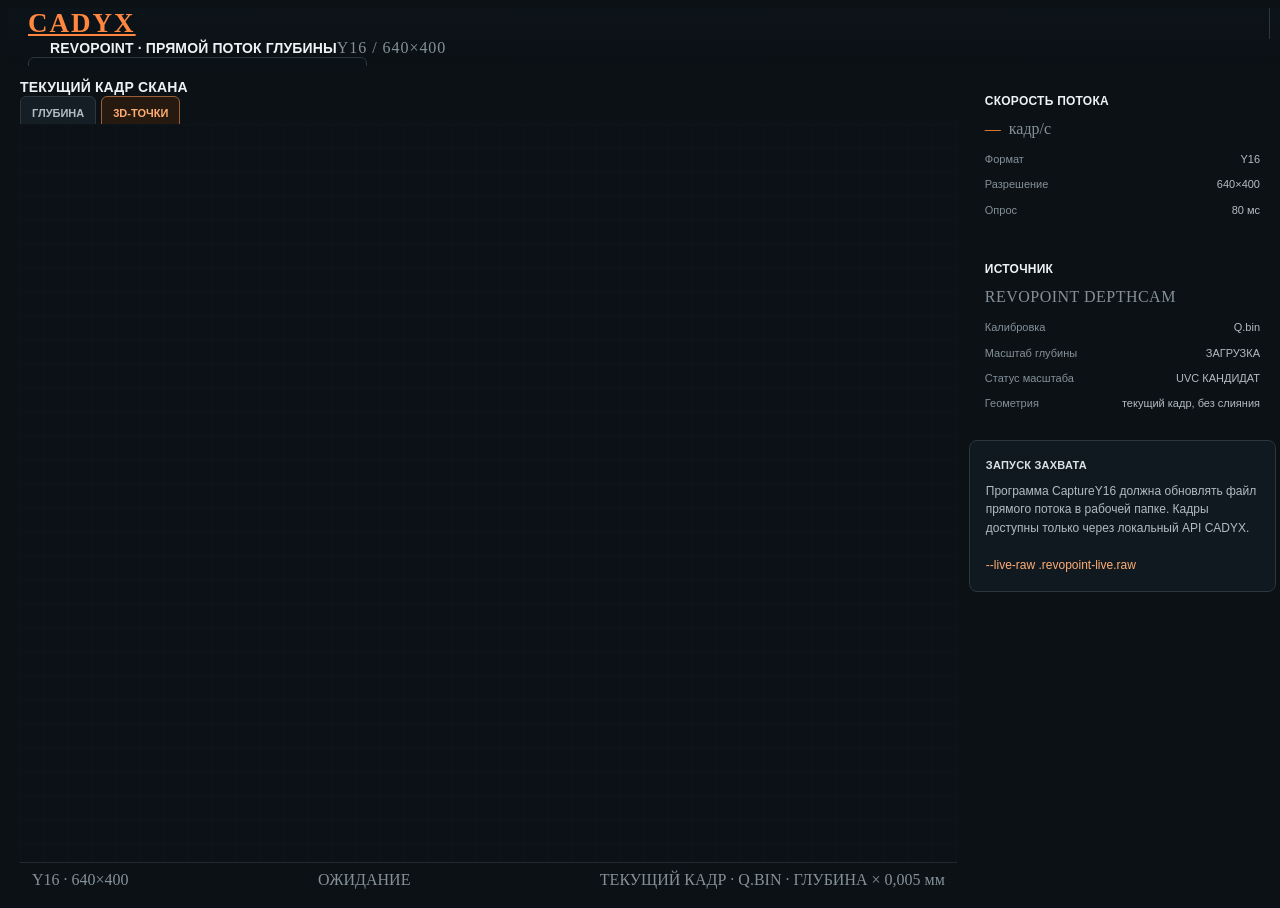
==== web/scanner.html @ 6aa9bc60 "Keep scan cloud and mesh in one preview" ====
<!doctype html>
<html lang="ru">
<head>
  <meta charset="utf-8">
  <meta name="viewport" content="width=device-width,initial-scale=1">
  <meta name="theme-color" content="#090d11">
  <title>CADYX — Сканер</title>
  <script>if(new URLSearchParams(location.search).get("embed")==="1")document.documentElement.dataset.scannerEmbed="true";</script>
  <link rel="icon" type="image/svg+xml" href="/favicon.svg">
  <link rel="stylesheet" href="/assets/style.css">
  <style>
    :root {
      --accent: #ff8740;
      --agent: #63d2ae;
      --canvas: #0c1116;
      --surface: #111920;
      --surface-soft: #172129;
      --line: #2a373f;
      --line-soft: #202a31;
      --text: #edf1f3;
      --muted: #b1bcc2;
      --dim: #849199;
      --ui-font: "Segoe UI Variable", "Segoe UI", Arial, sans-serif;
      --scanner-header-height: 58px;
    }

    html, body { width: 100%; height: 100%; min-width: 320px; overflow: hidden; background: var(--canvas); }
    body { display: grid; grid-template-rows: var(--scanner-header-height) minmax(0, 1fr); color: var(--text); }
    .topbar {
      height: var(--scanner-header-height);
      grid-template-columns: auto minmax(0, 1fr) auto;
      grid-template-areas: "brand project end";
      gap: 0;
      padding: 0 18px 0 20px;
      border-bottom: 1px solid var(--line);
      background: linear-gradient(180deg, #0d1419 0%, #0a1014 100%);
    }
    .topbar-start { grid-area: brand; padding-right: 22px; border-right: 1px solid var(--line); }
    .topbar-project { grid-area: project; min-width: 0; padding-left: 22px; border: 0; }
    .topbar-end { grid-area: end; gap: 10px; }
    .brand { color: var(--accent); font-size: 27px; font-weight: 760; letter-spacing: .075em; }
    .document-title { color: #eef2f4; font: 600 14px/1.3 var(--ui-font); letter-spacing: .01em; }
    .project-short-id { color: var(--dim); font: 9px/1.2 var(--mono); letter-spacing: .06em; }
    .project-light { width: 8px; height: 8px; flex: 0 0 auto; border-radius: 50%; background: var(--dim); }
    .project-light.active { background: var(--accent); box-shadow: 0 0 12px #ff741766; }
    .scanner-state {
      display: inline-flex;
      align-items: center;
      gap: 7px;
      min-height: 32px;
      padding: 5px 11px;
      border: 1px solid var(--line);
      border-radius: 6px;
      color: var(--muted);
      background: #0b1217;
      font: 11px var(--mono);
      letter-spacing: .02em;
      white-space: nowrap;
    }
    .scanner-state::before { width: 7px; height: 7px; border-radius: 50%; background: var(--dim); content: ""; }
    .scanner-state[data-live="true"] { border-color: #6c3a1d; color: #ff9854; background: #22140c; }
    .scanner-state[data-live="true"]::before { background: var(--accent); box-shadow: 0 0 8px #ff741766; }
    .scanner-state[data-live="false"] { color: var(--warning); }
    .scanner-shell {
      display: grid;
      min-width: 0;
      min-height: 0;
      grid-template-columns: minmax(0, 1fr) clamp(270px, 24vw, 340px);
      gap: 12px;
      padding: 12px;
      background: var(--canvas);
    }
    .scanner-view { display: grid; min-width: 0; min-height: 0; grid-template-rows: 46px minmax(0, 1fr) 34px; overflow: hidden; }
    .scanner-view .panel-heading { min-height: 46px; }
    .scanner-view .panel-heading h1 { margin: 0; color: var(--text); font: 600 14px/1.3 var(--ui-font); letter-spacing: .01em; }
    .scanner-modes { display: flex; gap: 5px; }
    .scanner-modes button { min-height: 34px; padding: 6px 11px; border: 1px solid var(--line); border-radius: 6px; color: var(--muted); background: #151e25; font: 600 11px var(--ui-font); cursor: pointer; }
    .scanner-modes button[aria-pressed="true"] { border-color: #9b6038; color: #ffad73; background: #26190f; }
    .panel-note { color: var(--dim); font: 10px var(--mono); letter-spacing: .03em; }
    .scanner-stage { display: grid; min-width: 0; min-height: 0; place-items: center; padding: 16px; background-color: #0b1116; background-image: linear-gradient(#18212838 1px,transparent 1px),linear-gradient(90deg,#18212838 1px,transparent 1px); background-size: 24px 24px; }
    .screen { display: grid; width: min(100%, 1120px); max-height: 100%; aspect-ratio: 8/5; place-items: center; overflow: hidden; background: transparent; }
    canvas { display: block; width: 100%; height: 100%; object-fit: contain; image-rendering: pixelated; }
    canvas[hidden] { display: none; }
    .scanner-view-footer { display: flex; min-width: 0; align-items: center; justify-content: space-between; gap: 10px; padding: 0 12px; border-top: 1px solid var(--line-soft); color: var(--dim); font: 10px var(--mono); }
    .scanner-inspector { display: grid; min-height: 0; grid-template-rows: auto auto minmax(0, 1fr); align-content: start; gap: 12px; }
    .scanner-card { padding: 16px; }
    .scanner-card h2 { margin: 0 0 12px; color: #eef2f4; font: 600 12px var(--ui-font); letter-spacing: .02em; }
    .scanner-rate { display: flex; align-items: baseline; gap: 8px; }
    .scanner-rate strong { color: var(--accent); font: 600 30px/1 var(--mono); }
    .scanner-rate span { color: var(--dim); font: 11px var(--mono); }
    .scanner-details { display: grid; grid-template-columns: minmax(0, 1fr) auto; gap: 10px; margin: 14px 0 0; font: 11px/1.4 var(--ui-font); }
    .scanner-details dt { color: var(--dim); }
    .scanner-details dd { margin: 0; color: var(--muted); text-align: right; }
    .scanner-hint { align-self: start; padding: 16px; border: 1px solid var(--line); border-radius: 8px; background: #111920; color: var(--muted); font: 12px/1.55 var(--ui-font); }
    .scanner-hint strong { display: block; margin-bottom: 8px; color: #dce3e7; font-size: 11px; letter-spacing: .02em; }
    .scanner-hint code { color: #ffad73; font: 11px var(--mono); overflow-wrap: anywhere; }
    html[data-scanner-embed="true"] body { grid-template-rows: 38px minmax(0, 1fr); }
    html[data-scanner-embed="true"] .topbar { height: 38px; grid-template-columns: minmax(0, 1fr); grid-template-areas: "end"; padding: 0 10px; }
    html[data-scanner-embed="true"] .topbar-start,
    html[data-scanner-embed="true"] .topbar-project,
    html[data-scanner-embed="true"] .topbar-end > .button,
    html[data-scanner-embed="true"] .scanner-inspector { display: none; }
    html[data-scanner-embed="true"] .topbar-end { justify-content: flex-start; }
    html[data-scanner-embed="true"] .scanner-shell { grid-template-columns: minmax(0, 1fr); gap: 0; padding: 0; }
    html[data-scanner-embed="true"] .scanner-view { grid-template-rows: 34px minmax(0, 1fr) 27px; border: 0; border-radius: 0; }
    html[data-scanner-embed="true"] .scanner-view .panel-heading { min-height: 34px; padding: 0 10px; }
    html[data-scanner-embed="true"] .scanner-stage { padding: 4px; }
    html[data-scanner-embed="true"] .screen { width: min(100%, 1120px); height: 100%; max-height: none; aspect-ratio: auto; }
    html[data-scanner-embed="true"] .scanner-view-footer { gap: 5px; padding: 0 8px; font-size: 9px; }
    @media (max-width: 760px) {
      .topbar { padding: 0 10px; }
      .topbar-start { padding-right: 10px; }
      .topbar-project { padding-left: 10px; }
      .scanner-shell { grid-template-columns: minmax(0, 1fr); grid-template-rows: minmax(0, 1fr) auto; overflow: auto; }
      .scanner-inspector { grid-template-columns: 1fr 1fr; grid-template-rows: auto; }
      .scanner-state { max-width: 42vw; overflow: hidden; text-overflow: ellipsis; }
    }
    @media (max-width: 480px) {
      .document-title { font-size: 12px; }
      .project-short-id, .scanner-inspector .panel-note { display: none; }
      .scanner-inspector { grid-template-columns: 1fr; }
      .scanner-stage { padding: 5px; }
      .screen { width: 100%; }
    }
  </style>
</head>
<body>
  <header class="topbar">
    <div class="topbar-start"><a class="brand" href="/">CADYX</a></div>
    <div class="topbar-project">
      <span class="project-light active" aria-hidden="true"></span>
      <div class="topbar-project-copy"><span class="document-title">REVOPOINT · ПРЯМОЙ ПОТОК ГЛУБИНЫ</span><span class="project-short-id">Y16 / 640×400</span></div>
    </div>
    <div class="topbar-end">
      <span id="state" class="scanner-state" data-live="false">ОЖИДАНИЕ КАДРА</span>
      <a class="button" href="/">На главную CADYX</a>
    </div>
  </header>
  <main class="scanner-shell">
    <section class="panel scanner-view" aria-labelledby="scanner-title">
      <div class="panel-heading">
        <div><h1 id="scanner-title">ТЕКУЩИЙ КАДР СКАНА</h1></div>
        <div class="scanner-modes" role="group" aria-label="Режим предпросмотра">
          <button id="depth-mode" type="button" aria-pressed="false">ГЛУБИНА</button>
          <button id="cloud-mode" type="button" aria-pressed="true">3D-ТОЧКИ</button>
        </div>
      </div>
      <div class="scanner-stage"><div class="screen"><canvas id="depth" width="640" height="400" aria-label="Кадр глубины Revopoint" hidden></canvas><canvas id="cloud" width="640" height="400" aria-label="Облако точек Revopoint: перетаскивание вращает, колесо меняет масштаб" title="Перетаскивание — вращение · колёсико — масштаб"></canvas></div></div>
      <div class="scanner-view-footer"><span id="scan-format">Y16 · 640×400</span><span id="age">ОЖИДАНИЕ</span><span id="cloud-info">ТЕКУЩИЙ КАДР · Q.BIN · ГЛУБИНА × 0,005 мм</span></div>
    </section>
    <aside class="scanner-inspector" aria-label="Состояние захвата">
      <section class="panel scanner-card">
        <h2>СКОРОСТЬ ПОТОКА</h2>
        <div class="scanner-rate"><strong id="rate">—</strong><span>кадр/с</span></div>
        <dl class="scanner-details"><dt>Формат</dt><dd>Y16</dd><dt>Разрешение</dt><dd>640×400</dd><dt>Опрос</dt><dd>80 мс</dd></dl>
      </section>
      <section class="panel scanner-card">
        <h2>ИСТОЧНИК</h2>
        <div class="panel-note">REVOPOINT DEPTHCAM</div>
        <dl class="scanner-details"><dt>Калибровка</dt><dd>Q.bin</dd><dt>Масштаб глубины</dt><dd id="depth-scale-label">ЗАГРУЗКА</dd><dt>Статус масштаба</dt><dd id="depth-scale-status">UVC КАНДИДАТ</dd><dt>Геометрия</dt><dd>текущий кадр, без слияния</dd></dl>
      </section>
      <div class="scanner-hint"><strong>ЗАПУСК ЗАХВАТА</strong>Программа CaptureY16 должна обновлять файл прямого потока в рабочей папке. Кадры доступны только через локальный API CADYX.<br><br><code>--live-raw .revopoint-live.raw</code></div>
    </aside>
  </main>
  <script src="/assets/scanner-camera.js"></script>
  <script>
    (() => {
      const canvas = document.querySelector("#depth");
      const context = canvas.getContext("2d", { alpha: true });
      const cloudCanvas = document.querySelector("#cloud");
      const cloudContext = cloudCanvas.getContext("2d", { alpha: true });
      const frameCanvas = document.createElement("canvas");
      frameCanvas.width = 640;
      frameCanvas.height = 400;
      const frameContext = frameCanvas.getContext("2d", { alpha: true });
      const state = document.querySelector("#state");
      const rate = document.querySelector("#rate");
      const age = document.querySelector("#age");
      const scanFormat = document.querySelector("#scan-format");
      const cloudInfo = document.querySelector("#cloud-info");
      const depthMode = document.querySelector("#depth-mode");
      const cloudMode = document.querySelector("#cloud-mode");
      const image = context.createImageData(640, 400);
      let lastMtime = "", lastArrival = 0, intervals = [], qMatrix = null, depthScale = null;
      let yaw = .55, pitch = .55, drag = null, cloudSupportMax = 0;
      let scanViewMode = "cloud", projectMesh = null, projectMeshPromise = null;
      let cloudTitle = "ОБЛАКО ТОЧЕК", cloudAge = "", cloudInfoText = "", cloudState = "СОХРАНЁННОЕ ОБЛАКО";
      let cloudFormat = "Y16 · 640×400";
      let zoom = 1;
      const scannerQuery = new URLSearchParams(location.search);
      const singleFrame = scannerQuery.get("cloud_kind") === "single";
      const provisionalFusion = scannerQuery.get("cloud_kind") === "provisional_fusion";
      const requestedFusionFrameCount = Number(scannerQuery.get("cloud_frame_count"));
      const fusionFrameCount = Number.isInteger(requestedFusionFrameCount) && requestedFusionFrameCount >= 2 && requestedFusionFrameCount <= 64
        ? requestedFusionFrameCount : 2;
      const fusionCleanup = scannerQuery.get("cloud_cleanup");
      const frameAngleValue = scannerQuery.get("cloud_angle_deg");
      const frameAngle = frameAngleValue === null ? null : Number(frameAngleValue);

      function setMode(mode) {
        const isCloud = mode === "cloud";
        canvas.hidden = isCloud;
        cloudCanvas.hidden = !isCloud;
        depthMode.setAttribute("aria-pressed", String(!isCloud));
        cloudMode.setAttribute("aria-pressed", String(isCloud));
        document.querySelector("#scanner-title").textContent = isCloud ? "ОБЛАКО ТОЧЕК · ТЕКУЩИЙ КАДР" : "КАРТА ГЛУБИНЫ";
      }
      depthMode.addEventListener("click", () => setMode("depth"));
      cloudMode.addEventListener("click", () => setMode("cloud"));
      cloudCanvas.addEventListener("pointerdown", event => {
        drag = { x: event.clientX, y: event.clientY };
        cloudCanvas.setPointerCapture(event.pointerId);
      });
      cloudCanvas.addEventListener("pointermove", event => {
        if (!drag) return;
        const orbit = window.scannerOrbitDelta(event.clientX - drag.x, event.clientY - drag.y);
        yaw += orbit.yaw;
        pitch += orbit.pitch;
        drag = { x: event.clientX, y: event.clientY };
        renderScanView();
      });
      cloudCanvas.addEventListener("pointerup", () => { drag = null; });
      cloudCanvas.addEventListener("pointercancel", () => { drag = null; });
      cloudCanvas.addEventListener("wheel", event => {
        event.preventDefault();
        zoom = Math.max(.25, Math.min(20, zoom * Math.exp(-event.deltaY * .001)));
        renderScanView();
      }, { passive: false });
      window.addEventListener("message", event => {
        if (event.origin !== location.origin || event.data?.type !== "cadyx-scan-view") return;
        setScanViewMode(event.data.mode).catch(error => {
          state.textContent = error.message;
          state.dataset.live = "false";
        });
      });

      async function loadCalibration() {
        const response = await fetch(`/api/v1/scanner/calibration?ts=${Date.now()}`, { cache: "no-store" });
        if (!response.ok) throw Error(`Калибровка Q.bin недоступна (HTTP ${response.status}).`);
        const calibration = await response.json();
        if (!Array.isArray(calibration.matrix) || calibration.matrix.length !== 16) throw Error("Формат Q.bin не распознан.");
        if (!Number.isFinite(calibration.depth_scale_mm_per_raw_unit) || calibration.depth_scale_mm_per_raw_unit <= 0) throw Error("Масштаб глубины не задан.");
        qMatrix = calibration.matrix;
        depthScale = calibration.depth_scale_mm_per_raw_unit;
        document.querySelector("#depth-scale-label").textContent = `${depthScale.toLocaleString("ru-RU")} мм / отсчёт`;
        document.querySelector("#depth-scale-status").textContent = calibration.depth_scale_status === "provisional_for_direct_UVC"
          ? "КАНДИДАТ · UVC НЕ ПРОВЕРЕН" : calibration.depth_scale_status;
      }

      function projectForView(points, referencePoints = points) {
        if (!points.length || !referencePoints.length) return null;
        let cx = 0, cy = 0, cz = 0;
        for (const p of referencePoints) { cx += p[0]; cy += p[1]; cz += p[2]; }
        cx /= referencePoints.length; cy /= referencePoints.length; cz /= referencePoints.length;
        let minX = Infinity, maxX = -Infinity, minY = Infinity, maxY = -Infinity, minZ = Infinity, maxZ = -Infinity;
        for (let i = 0; i < referencePoints.length; i++) {
          const point = window.scannerPreviewPoint(referencePoints[i][0] - cx, referencePoints[i][1] - cy,
            referencePoints[i][2] - cz, yaw, pitch);
          const [x, y, z] = point;
          minX = Math.min(minX, x); maxX = Math.max(maxX, x);
          minY = Math.min(minY, y); maxY = Math.max(maxY, y);
          minZ = Math.min(minZ, z); maxZ = Math.max(maxZ, z);
        }
        const spanX = Math.max(1e-6, maxX - minX), spanY = Math.max(1e-6, maxY - minY);
        const scale = Math.min(500 / spanX, 290 / spanY) * zoom;
        const offsetX = 320 - (minX + maxX) * scale / 2, offsetY = 200 - (minY + maxY) * scale / 2;
        const projected = points.map(point => window.scannerPreviewPoint(
          point[0] - cx, point[1] - cy, point[2] - cz, yaw, pitch));
        return { projected, minZ, maxZ, offsetX, offsetY, scale };
      }

      function drawCloud(points) {
        if (scanViewMode !== "cloud") return;
        const c = cloudContext;
        c.clearRect(0, 0, 640, 400);
        const view = projectForView(points);
        if (!view) return;
        const spanZ = Math.max(1e-6, view.maxZ - view.minZ);
        const pointOrder = window.scannerDepthOrder(view.projected);
        for (const i of pointOrder) {
          const p = view.projected[i];
          const x = view.offsetX + p[0] * view.scale, y = view.offsetY + p[1] * view.scale;
          const t = (p[2] - view.minZ) / spanZ;
          c.fillStyle = window.scannerDepthColor(t);
          c.fillRect(x, y, 1.15, 1.15);
        }
      }

      function drawMesh(mesh) {
        const c = cloudContext;
        c.clearRect(0, 0, 640, 400);
        const view = projectForView(mesh.vertices, window.latestCloud?.length ? window.latestCloud : mesh.vertices);
        if (!view) return;
        const spanZ = Math.max(1e-6, view.maxZ - view.minZ);
        const faces = Array.from({ length: mesh.triangles.length / 3 }, (_, index) => index);
        const depth = index => {
          const offset = index * 3;
          return (view.projected[mesh.triangles[offset]][2]
            + view.projected[mesh.triangles[offset + 1]][2]
            + view.projected[mesh.triangles[offset + 2]][2]) / 3;
        };
        faces.sort((a, b) => depth(a) - depth(b));
        c.lineWidth = 0.35;
        for (const face of faces) {
          const offset = face * 3;
          const a = view.projected[mesh.triangles[offset]], b = view.projected[mesh.triangles[offset + 1]];
          const d = view.projected[mesh.triangles[offset + 2]];
          const averageDepth = (a[2] + b[2] + d[2]) / 3;
          c.beginPath();
          c.moveTo(view.offsetX + a[0] * view.scale, view.offsetY + a[1] * view.scale);
          c.lineTo(view.offsetX + b[0] * view.scale, view.offsetY + b[1] * view.scale);
          c.lineTo(view.offsetX + d[0] * view.scale, view.offsetY + d[1] * view.scale);
          c.closePath();
          c.fillStyle = window.scannerDepthColor((averageDepth - view.minZ) / spanZ);
          c.fill();
          c.strokeStyle = "rgba(255, 231, 211, .10)";
          c.stroke();
        }
      }

      function renderScanView() {
        if (scanViewMode === "mesh") {
          if (projectMesh) drawMesh(projectMesh);
          return;
        }
        if (window.latestCloud) drawCloud(window.latestCloud);
      }

      async function loadProjectMesh() {
        if (projectMesh) return projectMesh;
        if (projectMeshPromise) return projectMeshPromise;
        const projectId = scannerQuery.get("project_id");
        if (!projectId) throw Error("Для сетки не задан проект CADYX.");
        projectMeshPromise = (async () => {
          const response = await fetch(`/api/v1/projects/${encodeURIComponent(projectId)}/viewport?ts=${Date.now()}`, { cache: "no-store" });
          if (!response.ok) throw Error(`Не удалось загрузить сетку проекта (HTTP ${response.status}).`);
          const scene = await response.json();
          const body = (scene.objects || []).find(object => object.type === "body"
            && Array.isArray(object.positions) && Array.isArray(object.triangles) && object.triangles.length >= 3);
          if (!body || body.positions.length % 3 !== 0 || body.positions.length / 3 > 250000
              || body.triangles.length % 3 !== 0 || body.triangles.length > 750000) {
            throw Error("В проекте нет пригодной треугольной сетки.");
          }
          const vertices = new Array(body.positions.length / 3);
          for (let index = 0; index < vertices.length; index++) {
            const offset = index * 3;
            const point = [body.positions[offset], body.positions[offset + 1], body.positions[offset + 2]];
            if (!point.every(Number.isFinite)) throw Error("Сетка содержит некорректные координаты.");
            vertices[index] = point;
          }
          const triangles = body.triangles;
          if (triangles.some(index => !Number.isInteger(index) || index < 0 || index >= vertices.length)) {
            throw Error("Сетка содержит некорректные индексы вершин.");
          }
          projectMesh = { vertices, triangles };
          return projectMesh;
        })();
        try { return await projectMeshPromise; }
        catch (error) { projectMeshPromise = null; throw error; }
      }

      async function setScanViewMode(mode) {
        if (mode !== "cloud" && mode !== "mesh") return;
        scanViewMode = mode;
        if (mode === "cloud") {
          document.querySelector("#scanner-title").textContent = cloudTitle;
          cloudCanvas.setAttribute("aria-label", "Облако точек Revopoint: перетаскивание вращает, колесо меняет масштаб");
          cloudCanvas.title = "Перетаскивание — вращение · колёсико — масштаб";
          scanFormat.textContent = cloudFormat;
          state.textContent = cloudState;
          age.textContent = cloudAge;
          cloudInfo.textContent = cloudInfoText;
          renderScanView();
          return;
        }
        document.querySelector("#scanner-title").textContent = "СЕТКА · ТРЕУГОЛЬНАЯ МОДЕЛЬ";
        cloudCanvas.setAttribute("aria-label", "Треугольная сетка скана: перетаскивание вращает, колесо меняет масштаб");
        cloudCanvas.title = "Перетаскивание — вращение · колёсико — масштаб";
        scanFormat.textContent = "СЕТКА · ТРЕУГОЛЬНАЯ";
        state.textContent = "ЗАГРУЗКА СЕТКИ";
        try {
          const mesh = await loadProjectMesh();
          if (scanViewMode !== "mesh") return;
          drawMesh(mesh);
          state.textContent = "СЕТКА ПРОЕКТА";
          age.textContent = `${mesh.vertices.length.toLocaleString("ru-RU")} ВЕРШИН`;
          cloudInfo.textContent = `${(mesh.triangles.length / 3).toLocaleString("ru-RU")} ТРЕУГОЛЬНИКОВ · МАСШТАБ НЕ ПРОВЕРЕН`;
        } catch (error) {
          if (scanViewMode !== "mesh") return;
          state.textContent = error.message;
          state.dataset.live = "false";
          cloudContext.clearRect(0, 0, 640, 400);
        }
      }

      async function loadSavedCloud() {
        const query = new URLSearchParams({ folder: scannerQuery.get("cloud_folder"), file: scannerQuery.get("cloud_file") });
        const response = await fetch(`/api/v1/scanner/point-cloud?${query}`, { cache: "no-store" });
        if (!response.ok) throw Error(`Не удалось открыть облако (HTTP ${response.status}).`);
        const content = await response.text();
        const marker = content.indexOf("end_header");
        if (marker < 0) throw Error("PLY не содержит end_header.");
        const header = content.slice(0, marker).split(/\r?\n/);
        let vertexCount = 0, inVertices = false;
        const properties = [];
        for (const line of header) {
          const fields = line.trim().split(/\s+/);
          if (fields[0] === "format" && fields[1] !== "ascii") throw Error("Поддерживается только ASCII PLY.");
          if (fields[0] === "element") {
            inVertices = fields[1] === "vertex";
            if (fields[1] === "face" && Number(fields[2]) !== 0) throw Error("Для предпросмотра нужен PLY без граней.");
            if (inVertices) vertexCount = Number(fields[2]);
          } else if (fields[0] === "property" && inVertices) {
            properties.push(fields.at(-1));
          }
        }
        if (!Number.isInteger(vertexCount) || vertexCount < 3 || vertexCount > 250000
            || !["x", "y", "z"].every(name => properties.includes(name))) {
          throw Error("PLY должен содержать от 3 до 250 000 точек с координатами xyz.");
        }
        const columns = ["x", "y", "z"].map(name => properties.indexOf(name));
        const supportColumn = properties.indexOf("support_count");
        const rows = content.slice(marker + "end_header".length).trim().split(/\r?\n/);
        const points = [], supportValues = [];
        for (let i = 0; i < vertexCount; i++) {
          const fields = rows[i]?.trim().split(/\s+/) || [];
          const point = columns.map(index => Number(fields[index]));
          if (point.length === 3 && point.every(Number.isFinite)) {
            points.push(point);
            if (supportColumn >= 0) supportValues.push(Number(fields[supportColumn]));
          }
        }
        if (points.length < 3) throw Error("В PLY недостаточно корректных точек.");
        window.latestCloud = points;
        cloudFormat = "PLY · ОБЛАКО ТОЧЕК";
        const hasSupport = supportColumn >= 0 && supportValues.length === points.length
          && supportValues.every(value => Number.isInteger(value) && value >= 1 && value <= 255);
        cloudSupportMax = hasSupport ? supportValues.reduce((maximum, value) => Math.max(maximum, value), 1) : 0;
        yaw = 0;
        pitch = 0;
        setMode("cloud");
        cloudTitle = singleFrame
          ? "ОБЛАКО ТОЧЕК · ОДИН КАДР"
          : provisionalFusion ? "ОБЛАКО ТОЧЕК · ПРЕДВАРИТЕЛЬНАЯ СШИВКА" : "СОХРАНЁННОЕ ОБЛАКО ТОЧЕК";
        depthMode.hidden = true;
        cloudMode.hidden = true;
        cloudState = "СОХРАНЁННОЕ ОБЛАКО";
        state.dataset.live = "false";
        rate.textContent = "—";
        cloudAge = singleFrame
          ? Number.isFinite(frameAngle) ? `ОДИН КАДР · СТОЛ ${frameAngle >= 0 ? "+" : ""}${frameAngle}° · НЕ СШИТ` : "ОДИН КАДР · НЕ СШИТ"
          : provisionalFusion ? `${fusionFrameCount} РАКУРСОВ · РЕГИСТРАЦИЯ ПРЕДВАРИТЕЛЬНАЯ` : "СОХРАНЁННОЕ ОБЛАКО · СТАТУС СШИВКИ НЕ УКАЗАН";
        cloudInfoText = `${points.length.toLocaleString("ru-RU")} ТОЧЕК · ${hasSupport ? `ПОДДЕРЖКА 1–${cloudSupportMax} КАДРАМИ · ` : ""}${provisionalFusion && fusionCleanup === "none" ? "ШУМ НЕ ФИЛЬТРОВАЛСЯ · " : ""}КАЛИБРОВКА МАСШТАБА НЕ ПРОВЕРЕНА`;
        if (scanViewMode === "cloud") setScanViewMode("cloud");
        else setScanViewMode("mesh");
      }

      async function poll() {
        try {
          if (!qMatrix) await loadCalibration();
          const response = await fetch(`/api/v1/scanner/live-frame?ts=${Date.now()}`, { cache: "no-store" });
          if (!response.ok) throw Error(response.status === 404
            ? "Нет кадра. Запустите CaptureY16 с --live-raw <workspace>\\.revopoint-live.raw."
            : `HTTP ${response.status}`);
          const mtime = response.headers.get("X-CADYX-Frame-Mtime");
          const frameAgeMs = mtime ? Date.now() - Number(mtime) / 1e6 : Infinity;
          const streamLive = Number.isFinite(frameAgeMs) && frameAgeMs <= 1000;
          state.dataset.live = String(streamLive);
          if (!streamLive) {
            state.textContent = "ПОТОК ОСТАНОВЛЕН · ПОСЛЕДНИЙ КАДР";
            rate.textContent = "—";
            age.textContent = mtime ? `ВОЗРАСТ КАДРА ${(frameAgeMs / 1000).toLocaleString("ru-RU", { minimumFractionDigits: 1, maximumFractionDigits: 1 })} с` : "ОЖИДАНИЕ";
          }
          if (mtime !== lastMtime) {
            const raw = new Uint8Array(await response.arrayBuffer());
            if (raw.length !== 640 * 400 * 2) throw Error("Размер кадра Y16 не совпадает.");
            let min = 65535, max = 0, left = 640, top = 400, right = -1, bottom = -1;
            const points = [];
            for (let i = 0; i < raw.length; i += 2) {
              const value = raw[i] | raw[i + 1] << 8;
              if (value > 0) {
                const pixel = i >> 1, x = pixel % 640, y = Math.floor(pixel / 640);
                if (value < min) min = value;
                if (value > max) max = value;
                if (x < left) left = x;
                if (x > right) right = x;
                if (y < top) top = y;
                if (y > bottom) bottom = y;
              }
            }
            if (right < left || bottom < top) throw Error("В кадре нет валидной глубины.");
            const span = Math.max(1, max - min);
            for (let pixel = 0; pixel < 640 * 400; pixel++) {
              const value = raw[pixel * 2] | raw[pixel * 2 + 1] << 8;
              if (value && (pixel % 2 === 0)) {
                const x = pixel % 640, y = Math.floor(pixel / 640);
                const point = window.scannerReprojectDepthPixel(x, y, value, qMatrix, depthScale);
                if (point) points.push(point);
              }
              const gray = value ? Math.max(0, Math.min(255, Math.round((value - min) * 255 / span))) : 0;
              const offset = pixel * 4;
              image.data[offset] = gray;
              image.data[offset + 1] = Math.round(gray * .96);
              image.data[offset + 2] = Math.min(255, gray + 12);
              image.data[offset + 3] = value ? 255 : 0;
            }
            frameContext.putImageData(image, 0, 0);
            const sourceWidth = right - left + 1, sourceHeight = bottom - top + 1;
            const scale = Math.min(canvas.width * .9 / sourceWidth, canvas.height * .9 / sourceHeight);
            const drawWidth = sourceWidth * scale, drawHeight = sourceHeight * scale;
            context.clearRect(0, 0, canvas.width, canvas.height);
            context.save();
            context.translate(canvas.width, canvas.height);
            context.rotate(Math.PI);
            context.drawImage(frameCanvas, left, top, sourceWidth, sourceHeight,
              (canvas.width - drawWidth) / 2, (canvas.height - drawHeight) / 2, drawWidth, drawHeight);
            context.restore();
            window.latestCloud = points;
            cloudSupportMax = 0;
            cloudInfoText = `${points.length.toLocaleString("ru-RU")} ТОЧЕК · Z=${depthScale.toLocaleString("ru-RU")} ММ/ОТСЧЁТ · ОДИН КАДР`;
            if (scanViewMode === "cloud") {
              cloudAge = "ОЖИДАНИЕ";
              cloudState = "ПОТОК АКТИВЕН";
              drawCloud(points);
              cloudInfo.textContent = cloudInfoText;
            }
            const now = performance.now();
            if (lastArrival) intervals.push(now - lastArrival);
            if (intervals.length > 30) intervals.shift();
            lastArrival = now;
            lastMtime = mtime;
            rate.textContent = streamLive && intervals.length
              ? (1000 / (intervals.reduce((sum, value) => sum + value, 0) / intervals.length)).toLocaleString("ru-RU", { minimumFractionDigits: 1, maximumFractionDigits: 1 })
              : "измерение…";
            if (!streamLive) rate.textContent = "—";
            if (streamLive) {
              state.textContent = "ПОТОК АКТИВЕН";
              age.textContent = `КАДР ${new Date().toLocaleTimeString("ru-RU")}`;
            }
          }
        } catch (error) {
          state.textContent = error.message;
          state.dataset.live = "false";
          age.textContent = "ОЖИДАНИЕ";
        } finally {
          setTimeout(poll, 80);
        }
      }
      if (scannerQuery.has("cloud_folder") && scannerQuery.has("cloud_file")) {
        loadSavedCloud().catch(error => { state.textContent = error.message; state.dataset.live = "false"; });
      } else {
        poll();
      }
    })();
  </script>
</body>
</html>
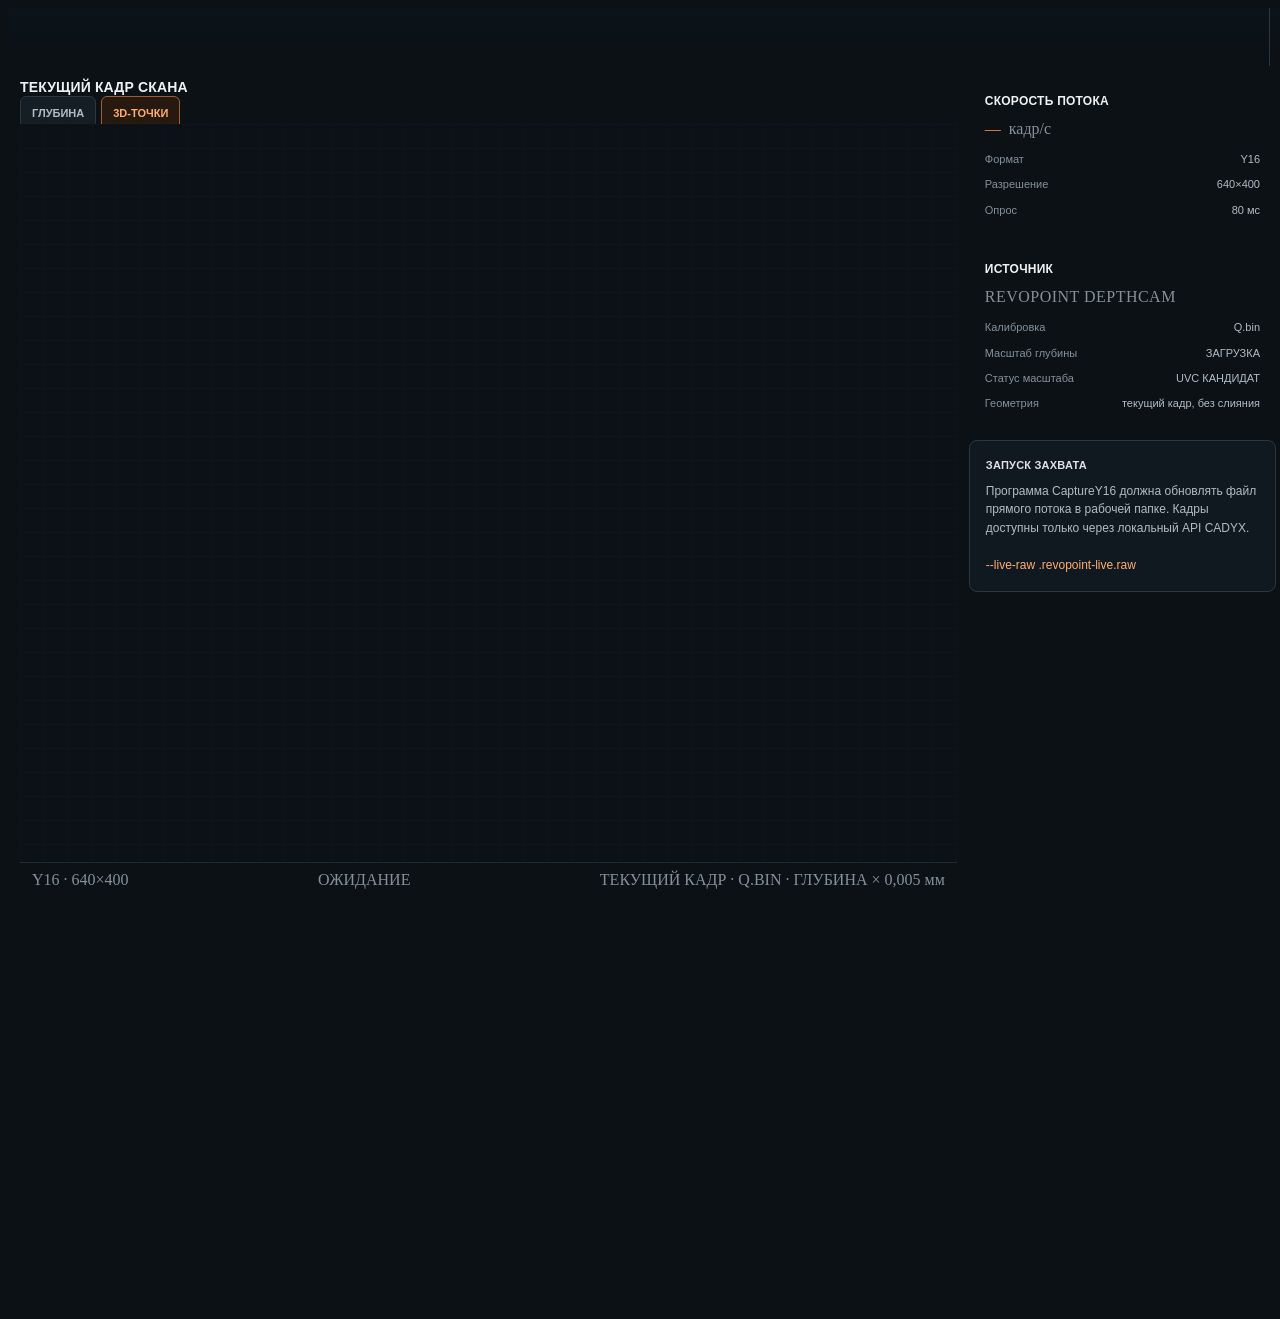
==== commit ba29e1cb: "Show projects home logo on scanner page" ====
--- a/web/scanner.html
+++ b/web/scanner.html
@@ -126,7 +126,7 @@
 </head>
 <body>
   <header class="topbar">
-    <div class="topbar-start"><a class="brand" href="/">CADYX</a></div>
+    <div class="topbar-start"><a class="brand" href="/" aria-label="CADYX — проекты"><svg class="brand-mark" viewBox="0 0 24 24" aria-hidden="true"><path d="M12 2.7 21 7.8v8.4l-9 5.1-9-5.1V7.8l9-5.1Z M3 7.8l9 5.1 9-5.1M12 12.9v8.4"/></svg><span>CADYX</span></a></div>
     <div class="topbar-project">
       <span class="project-light active" aria-hidden="true"></span>
       <div class="topbar-project-copy"><span class="document-title">REVOPOINT · ПРЯМОЙ ПОТОК ГЛУБИНЫ</span><span class="project-short-id">Y16 / 640×400</span></div>
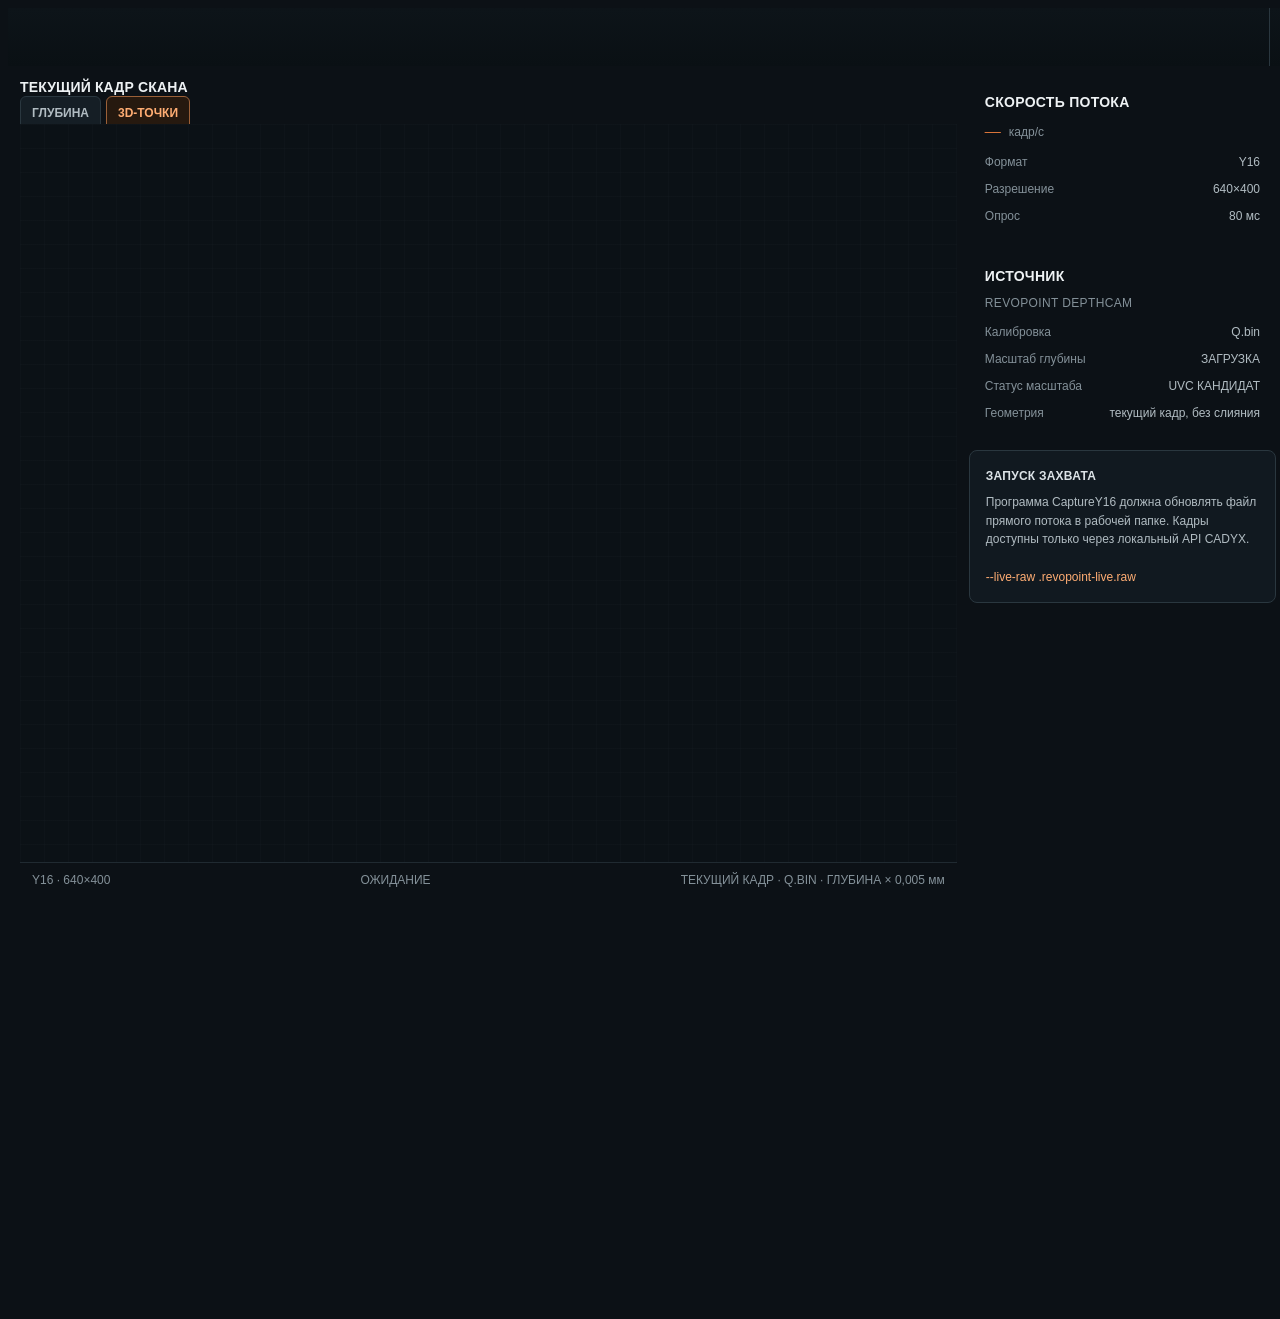
==== commit 3b17cd73: "Unify web panel typography" ====
--- a/web/scanner.html
+++ b/web/scanner.html
@@ -40,7 +40,7 @@
     .topbar-end { grid-area: end; gap: 10px; }
     .brand { color: var(--accent); font-size: 27px; font-weight: 760; letter-spacing: .075em; }
     .document-title { color: #eef2f4; font: 600 14px/1.3 var(--ui-font); letter-spacing: .01em; }
-    .project-short-id { color: var(--dim); font: 9px/1.2 var(--mono); letter-spacing: .06em; }
+    .project-short-id { color: var(--dim); font: 12px/1.2 var(--ui-font); letter-spacing: .06em; }
     .project-light { width: 8px; height: 8px; flex: 0 0 auto; border-radius: 50%; background: var(--dim); }
     .project-light.active { background: var(--accent); box-shadow: 0 0 12px #ff741766; }
     .scanner-state {
@@ -53,7 +53,7 @@
       border-radius: 6px;
       color: var(--muted);
       background: #0b1217;
-      font: 11px var(--mono);
+      font: 12px var(--ui-font);
       letter-spacing: .02em;
       white-space: nowrap;
     }
@@ -74,26 +74,26 @@
     .scanner-view .panel-heading { min-height: 46px; }
     .scanner-view .panel-heading h1 { margin: 0; color: var(--text); font: 600 14px/1.3 var(--ui-font); letter-spacing: .01em; }
     .scanner-modes { display: flex; gap: 5px; }
-    .scanner-modes button { min-height: 34px; padding: 6px 11px; border: 1px solid var(--line); border-radius: 6px; color: var(--muted); background: #151e25; font: 600 11px var(--ui-font); cursor: pointer; }
+    .scanner-modes button { min-height: 34px; padding: 6px 11px; border: 1px solid var(--line); border-radius: 6px; color: var(--muted); background: #151e25; font: 600 12px var(--ui-font); cursor: pointer; }
     .scanner-modes button[aria-pressed="true"] { border-color: #9b6038; color: #ffad73; background: #26190f; }
-    .panel-note { color: var(--dim); font: 10px var(--mono); letter-spacing: .03em; }
+    .panel-note { color: var(--dim); font: 12px var(--ui-font); letter-spacing: .03em; }
     .scanner-stage { display: grid; min-width: 0; min-height: 0; place-items: center; padding: 16px; background-color: #0b1116; background-image: linear-gradient(#18212838 1px,transparent 1px),linear-gradient(90deg,#18212838 1px,transparent 1px); background-size: 24px 24px; }
     .screen { display: grid; width: min(100%, 1120px); max-height: 100%; aspect-ratio: 8/5; place-items: center; overflow: hidden; background: transparent; }
     canvas { display: block; width: 100%; height: 100%; object-fit: contain; image-rendering: pixelated; }
     canvas[hidden] { display: none; }
-    .scanner-view-footer { display: flex; min-width: 0; align-items: center; justify-content: space-between; gap: 10px; padding: 0 12px; border-top: 1px solid var(--line-soft); color: var(--dim); font: 10px var(--mono); }
+    .scanner-view-footer { display: flex; min-width: 0; align-items: center; justify-content: space-between; gap: 10px; padding: 0 12px; border-top: 1px solid var(--line-soft); color: var(--dim); font: 12px var(--ui-font); }
     .scanner-inspector { display: grid; min-height: 0; grid-template-rows: auto auto minmax(0, 1fr); align-content: start; gap: 12px; }
     .scanner-card { padding: 16px; }
-    .scanner-card h2 { margin: 0 0 12px; color: #eef2f4; font: 600 12px var(--ui-font); letter-spacing: .02em; }
+    .scanner-card h2 { margin: 0 0 12px; color: #eef2f4; font: 600 14px var(--ui-font); letter-spacing: .02em; }
     .scanner-rate { display: flex; align-items: baseline; gap: 8px; }
     .scanner-rate strong { color: var(--accent); font: 600 30px/1 var(--mono); }
-    .scanner-rate span { color: var(--dim); font: 11px var(--mono); }
-    .scanner-details { display: grid; grid-template-columns: minmax(0, 1fr) auto; gap: 10px; margin: 14px 0 0; font: 11px/1.4 var(--ui-font); }
+    .scanner-rate span { color: var(--dim); font: 12px var(--ui-font); }
+    .scanner-details { display: grid; grid-template-columns: minmax(0, 1fr) auto; gap: 10px; margin: 14px 0 0; font: 12px/1.4 var(--ui-font); }
     .scanner-details dt { color: var(--dim); }
     .scanner-details dd { margin: 0; color: var(--muted); text-align: right; }
     .scanner-hint { align-self: start; padding: 16px; border: 1px solid var(--line); border-radius: 8px; background: #111920; color: var(--muted); font: 12px/1.55 var(--ui-font); }
-    .scanner-hint strong { display: block; margin-bottom: 8px; color: #dce3e7; font-size: 11px; letter-spacing: .02em; }
-    .scanner-hint code { color: #ffad73; font: 11px var(--mono); overflow-wrap: anywhere; }
+    .scanner-hint strong { display: block; margin-bottom: 8px; color: #dce3e7; font-size: 12px; letter-spacing: .02em; }
+    .scanner-hint code { color: #ffad73; font: 12px var(--ui-font); overflow-wrap: anywhere; }
     html[data-scanner-embed="true"] body { grid-template-rows: 38px minmax(0, 1fr); }
     html[data-scanner-embed="true"] .topbar { height: 38px; grid-template-columns: minmax(0, 1fr); grid-template-areas: "end"; padding: 0 10px; }
     html[data-scanner-embed="true"] .topbar-start,
@@ -106,7 +106,7 @@
     html[data-scanner-embed="true"] .scanner-view .panel-heading { min-height: 34px; padding: 0 10px; }
     html[data-scanner-embed="true"] .scanner-stage { padding: 4px; }
     html[data-scanner-embed="true"] .screen { width: min(100%, 1120px); height: 100%; max-height: none; aspect-ratio: auto; }
-    html[data-scanner-embed="true"] .scanner-view-footer { gap: 5px; padding: 0 8px; font-size: 9px; }
+    html[data-scanner-embed="true"] .scanner-view-footer { gap: 5px; padding: 0 8px; font-size: 11px; }
     @media (max-width: 760px) {
       .topbar { padding: 0 10px; }
       .topbar-start { padding-right: 10px; }
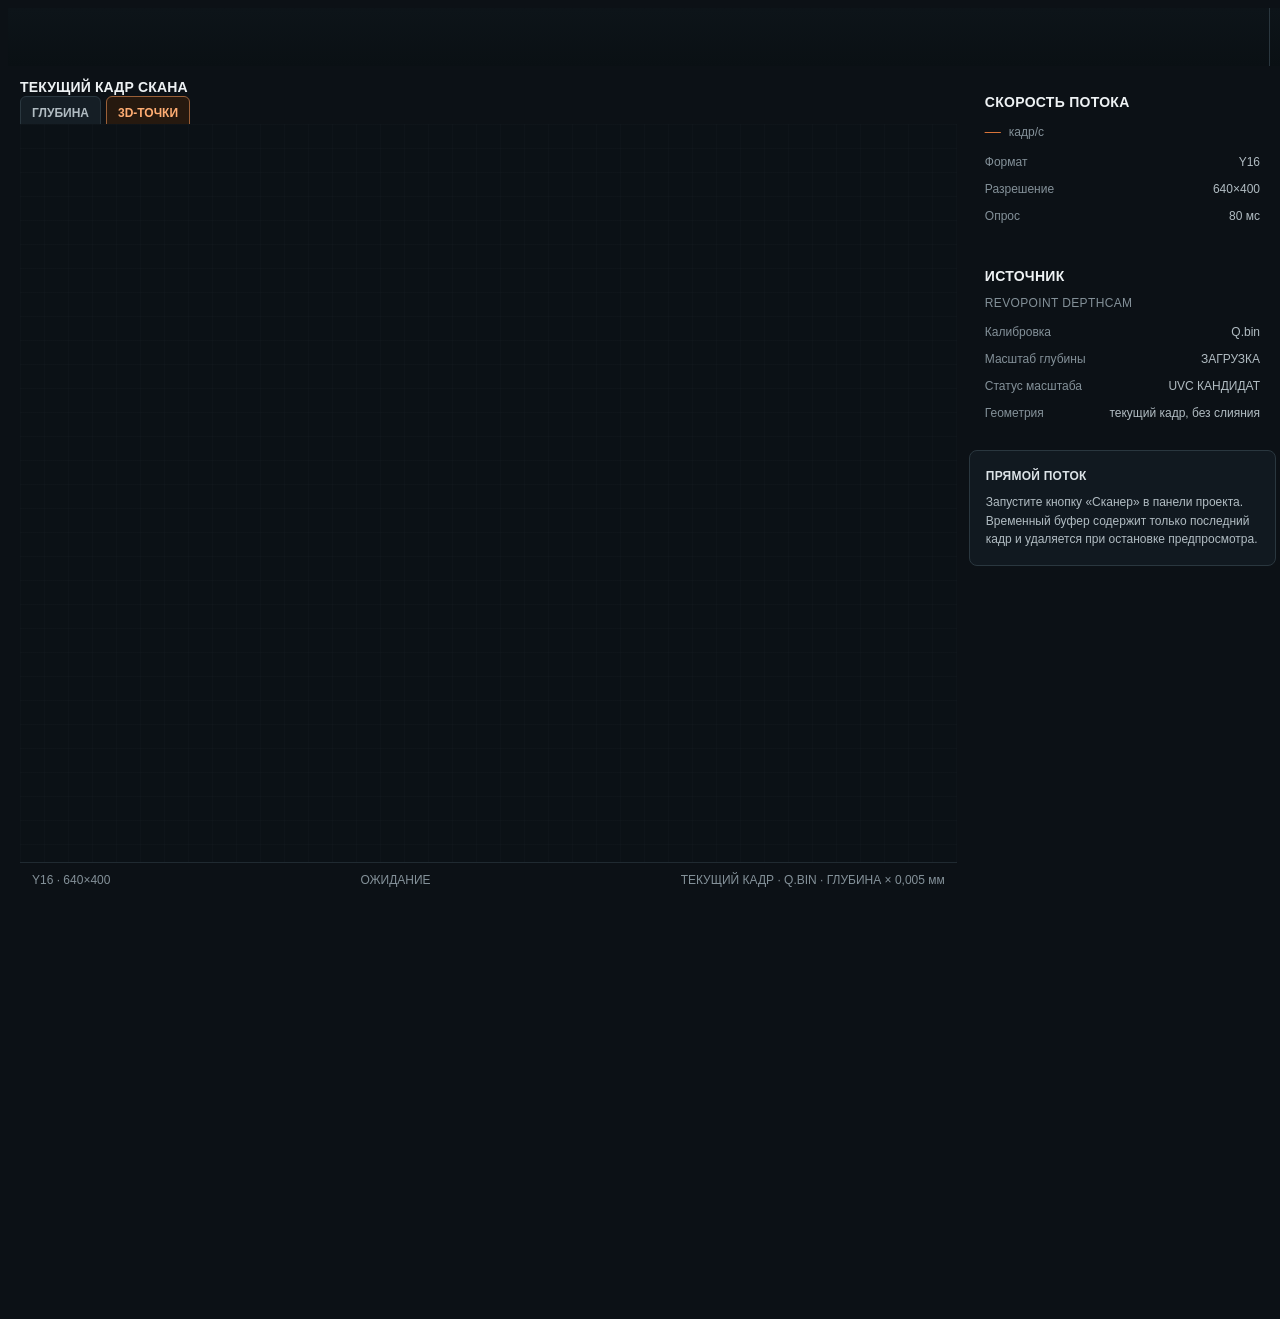
==== commit 8fdac3df: "Add live-only scanner preview to viewport" ====
--- a/web/scanner.html
+++ b/web/scanner.html
@@ -159,7 +159,7 @@
         <div class="panel-note">REVOPOINT DEPTHCAM</div>
         <dl class="scanner-details"><dt>Калибровка</dt><dd>Q.bin</dd><dt>Масштаб глубины</dt><dd id="depth-scale-label">ЗАГРУЗКА</dd><dt>Статус масштаба</dt><dd id="depth-scale-status">UVC КАНДИДАТ</dd><dt>Геометрия</dt><dd>текущий кадр, без слияния</dd></dl>
       </section>
-      <div class="scanner-hint"><strong>ЗАПУСК ЗАХВАТА</strong>Программа CaptureY16 должна обновлять файл прямого потока в рабочей папке. Кадры доступны только через локальный API CADYX.<br><br><code>--live-raw .revopoint-live.raw</code></div>
+      <div class="scanner-hint"><strong>ПРЯМОЙ ПОТОК</strong>Запустите кнопку «Сканер» в панели проекта. Временный буфер содержит только последний кадр и удаляется при остановке предпросмотра.</div>
     </aside>
   </main>
   <script src="/assets/scanner-camera.js"></script>
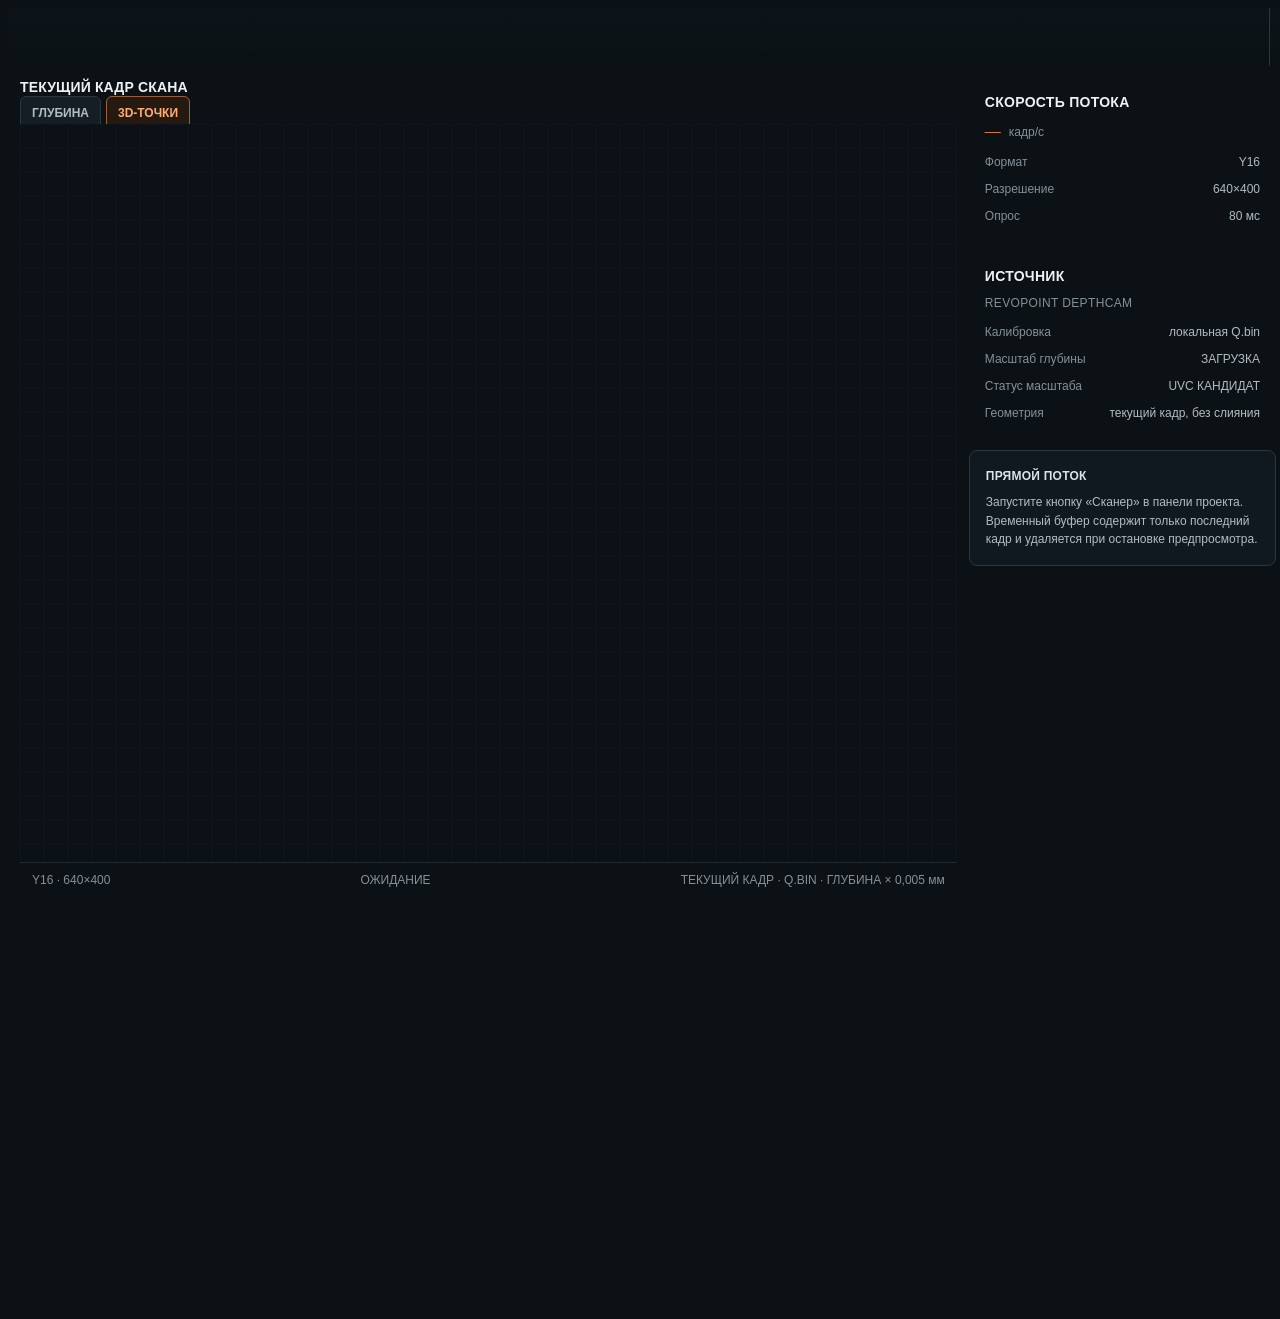
==== commit f10609a4: "Exclude Revopoint calibration data from source" ====
--- a/web/scanner.html
+++ b/web/scanner.html
@@ -157,7 +157,7 @@
       <section class="panel scanner-card">
         <h2>ИСТОЧНИК</h2>
         <div class="panel-note">REVOPOINT DEPTHCAM</div>
-        <dl class="scanner-details"><dt>Калибровка</dt><dd>Q.bin</dd><dt>Масштаб глубины</dt><dd id="depth-scale-label">ЗАГРУЗКА</dd><dt>Статус масштаба</dt><dd id="depth-scale-status">UVC КАНДИДАТ</dd><dt>Геометрия</dt><dd>текущий кадр, без слияния</dd></dl>
+        <dl class="scanner-details"><dt>Калибровка</dt><dd>локальная Q.bin</dd><dt>Масштаб глубины</dt><dd id="depth-scale-label">ЗАГРУЗКА</dd><dt>Статус масштаба</dt><dd id="depth-scale-status">UVC КАНДИДАТ</dd><dt>Геометрия</dt><dd>текущий кадр, без слияния</dd></dl>
       </section>
       <div class="scanner-hint"><strong>ПРЯМОЙ ПОТОК</strong>Запустите кнопку «Сканер» в панели проекта. Временный буфер содержит только последний кадр и удаляется при остановке предпросмотра.</div>
     </aside>
